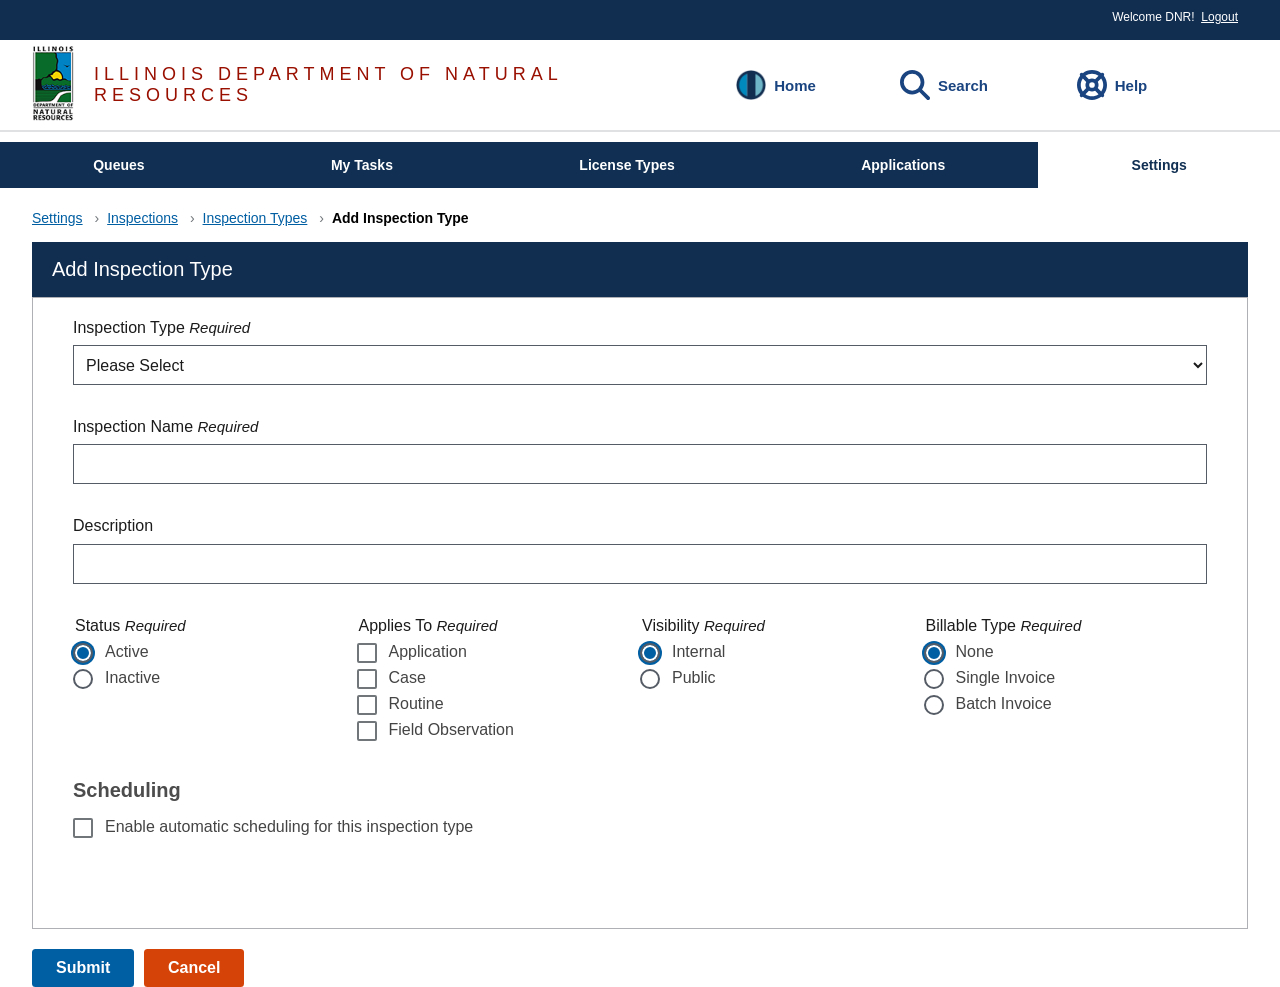
==== add-inspection-type.html @ b851b534 "Add files via upload" ====
<!DOCTYPE html>
<html lang="en">
<head>
  <meta charset="UTF-8" />
  <meta name="viewport" content="width=device-width, initial-scale=1.0" />
  <title>Add Inspection Type - RLP</title>
  <!-- Custom RLP Styles -->
  <link rel="stylesheet" href="css/styles.css" />
</head>
<body>
  <div class="app-container">
    <div class="header management">
      <a class="usa-skipnav" href="#main-content">Skip to Main Content</a>

      <header class="usa-header">
        <div class="skinny-header-container">
          <div class="grid-container">
            <div class="welcome-agency usa-banner__header-text">
              Welcome DNR! &nbsp;<a href="#"><u>Logout</u></a>
            </div>
          </div>
        </div>
      </header>

      <div class="border-bottom-2px border-base-lighter">
        <div class="grid-container navigation">
          <div class="grid-row">
            <div class="tablet:grid-col-6 logo-flex">
              <a class="agency-logo-link" href="index.html">
                <img src="assets/il-logo.png"
                     alt="Illinois Department of Natural Resources agency logo"
                     class="agency-logo">
              </a>
              <a class="agency-name-link" href="index.html">
                <div class="agency-name">Illinois Department of Natural Resources</div>
              </a>
            </div>
            <div class="tablet:grid-col-6">
              <nav class="grid-container">
                <div class="grid-row header--nav-links">
                  <div class="tablet:grid-col nav__item">
                    <a class="usa-link" href="index.html">
                      <img src="assets/rlp-logo.png"
                           alt="RLP logo"
                           class="margin-right-1"
                           height="30">Home
                    </a>
                  </div>
                  <div class="tablet:grid-col-auto nav__item">
                    <a class="usa-link" href="search.html">
                      <svg aria-hidden="true" focusable="false" class="svg-inline--fa fa-magnifying-glass fa-xl margin-right-1" role="img" xmlns="http://www.w3.org/2000/svg" viewBox="0 0 512 512" width="30" height="30">
                        <path fill="currentColor" d="M416 208c0 45.9-14.9 88.3-40 122.7L502.6 457.4c12.5 12.5 12.5 32.8 0 45.3s-32.8 12.5-45.3 0L330.7 376c-34.4 25.2-76.8 40-122.7 40C93.1 416 0 322.9 0 208S93.1 0 208 0S416 93.1 416 208zM208 352a144 144 0 1 0 0-288 144 144 0 1 0 0 288z"></path>
                      </svg>Search
                    </a>
                  </div>
                  <div class="tablet:grid-col nav__item">
                    <a class="usa-link" href="#" target="_blank">
                      <svg aria-hidden="true" focusable="false" class="svg-inline--fa fa-life-ring fa-xl margin-right-1" role="img" xmlns="http://www.w3.org/2000/svg" viewBox="0 0 512 512" width="30" height="30">
                        <path fill="currentColor" d="M367.2 412.5C335.9 434.9 297.5 448 256 448s-79.9-13.1-111.2-35.5l58-58c15.8 8.6 34 13.5 53.3 13.5s37.4-4.9 53.3-13.5l58 58zm90.7 .8c33.8-43.4 54-98 54-157.3s-20.2-113.9-54-157.3c9-12.5 7.9-30.1-3.4-41.3S425.8 45 413.3 54C369.9 20.2 315.3 0 256 0S142.1 20.2 98.7 54c-12.5-9-30.1-7.9-41.3 3.4S45 86.2 54 98.7C20.2 142.1 0 196.7 0 256s20.2 113.9 54 157.3c-9 12.5-7.9 30.1 3.4 41.3S86.2 467 98.7 458c43.4 33.8 98 54 157.3 54s113.9-20.2 157.3-54c12.5 9 30.1 7.9 41.3-3.4s12.4-28.8 3.4-41.3zm-45.5-46.1l-58-58c8.6-15.8 13.5-34 13.5-53.3s-4.9-37.4-13.5-53.3l58-58C434.9 176.1 448 214.5 448 256s-13.1 79.9-35.5 111.2zM367.2 99.5l-58 58c-15.8-8.6-34-13.5-53.3-13.5s-37.4 4.9-53.3 13.5l-58-58C176.1 77.1 214.5 64 256 64s79.9 13.1 111.2 35.5zM157.5 309.3l-58 58C77.1 335.9 64 297.5 64 256s13.1-79.9 35.5-111.2l58 58c-8.6 15.8-13.5 34-13.5 53.3s4.9 37.4 13.5 53.3zM208 256a48 48 0 1 1 96 0 48 48 0 1 1 -96 0z"></path>
                      </svg>Help
                    </a>
                  </div>
                </div>
              </nav>
            </div>
          </div>
        </div>
      </div>
    </div>

    <nav class="horizontalNav main-menu">
      <ul class="usa-nav__primary display-flex padding-left-0">
        <li class="usa-nav__primary-item">
          <span class="menuItem-inner"><a href="queues.html">Queues</a></span>
        </li>
        <li class="usa-nav__primary-item">
          <span class="menuItem-inner"><a href="my-tasks.html">My Tasks</a></span>
        </li>
        <li class="usa-nav__primary-item">
          <span class="menuItem-inner"><a href="license-types.html">License Types</a></span>
        </li>
        <li class="usa-nav__primary-item">
          <span class="menuItem-inner"><a href="applications.html">Applications</a></span>
        </li>
        <li class="usa-nav__primary-item active">
          <span class="menuItem-inner"><a href="settings.html">Settings</a></span>
        </li>
      </ul>
    </nav>

    <main id="main-content" class="grid-container">
      <nav class="usa-breadcrumb margin-top-2" aria-label="Breadcrumbs">
        <ol class="usa-breadcrumb__list">
          <li class="usa-breadcrumb__list-item">
            <a href="settings.html" class="usa-breadcrumb__link">Settings</a>
          </li>
          <li class="usa-breadcrumb__list-item">
            <a href="inspection-menu.html" class="usa-breadcrumb__link">Inspections</a>
          </li>
          <li class="usa-breadcrumb__list-item">
            <a href="inspections.html" class="usa-breadcrumb__link">Inspection Types</a>
          </li>
          <li class="usa-breadcrumb__list-item usa-current" aria-current="page">
            <span>Add Inspection Type</span>
          </li>
        </ol>
      </nav>

      <div class="profile-header">
        <h1 class="profile-header__title">Add Inspection Type</h1>
      </div>

      <!-- Error Alert -->
      <div id="error-alert" class="usa-alert usa-alert--error" hidden>
        <div class="usa-alert__body">
          <h3 class="usa-alert__heading">Error status</h3>
          <p class="usa-alert__text">Please correct the following errors:</p>
        </div>
      </div>

      <div class="profile-content">
        <div class="inspection-content">
          <div class="margin-bottom-4" id="inspection-type-group">
            <label class="usa-label" for="inspection-type">Inspection Type <span class="field-required">Required</span></label>
            <span class="usa-error-message" id="inspection-type-error" hidden>Select an inspection type</span>
            <select class="usa-select" id="inspection-type" name="inspection-type" required>
              <option value="">Please Select</option>
              <option value="application">Application</option>
              <option value="case">Case</option>
              <option value="routine-field-observation">Routine Field Observation</option>
              <option value="routine">Routine</option>
              <option value="field-observation">Field Observation</option>
            </select>
          </div>

          <div class="margin-bottom-4" id="inspection-name-group">
            <label class="usa-label" for="inspection-name">Inspection Name <span class="field-required">Required</span></label>
            <span class="usa-error-message" id="inspection-name-error" hidden>Enter an inspection name</span>
            <input class="usa-input" id="inspection-name" name="inspection-name" type="text" required>
          </div>

          <div class="margin-bottom-4">
            <label class="usa-label" for="description">Description</label>
            <input class="usa-input" id="description" name="description" type="text">
          </div>

          <div class="grid-row grid-gap margin-bottom-4">
            <div class="tablet:grid-col">
              <fieldset class="usa-fieldset">
                <legend class="usa-legend">Status <span class="field-required">Required</span></legend>
                <div class="usa-radio">
                  <input class="usa-radio__input" id="status-active" type="radio" name="status" value="active" checked>
                  <label class="usa-radio__label" for="status-active">Active</label>
                </div>
                <div class="usa-radio">
                  <input class="usa-radio__input" id="status-inactive" type="radio" name="status" value="inactive">
                  <label class="usa-radio__label" for="status-inactive">Inactive</label>
                </div>
              </fieldset>
            </div>
            <div class="tablet:grid-col" id="applies-to-group">
              <fieldset class="usa-fieldset">
                <legend class="usa-legend">Applies To <span class="field-required">Required</span></legend>
                <span class="usa-error-message" id="applies-to-error" hidden>Select at least one option</span>
                <div class="usa-checkbox">
                  <input class="usa-checkbox__input" id="applies-application" type="checkbox" name="applies-to" value="application">
                  <label class="usa-checkbox__label" for="applies-application">Application</label>
                </div>
                <div class="usa-checkbox">
                  <input class="usa-checkbox__input" id="applies-case" type="checkbox" name="applies-to" value="case">
                  <label class="usa-checkbox__label" for="applies-case">Case</label>
                </div>
                <div class="usa-checkbox">
                  <input class="usa-checkbox__input" id="applies-routine" type="checkbox" name="applies-to" value="routine">
                  <label class="usa-checkbox__label" for="applies-routine">Routine</label>
                </div>
                <div class="usa-checkbox">
                  <input class="usa-checkbox__input" id="applies-field-observation" type="checkbox" name="applies-to" value="field-observation">
                  <label class="usa-checkbox__label" for="applies-field-observation">Field Observation</label>
                </div>
              </fieldset>
            </div>
            <div class="tablet:grid-col">
              <fieldset class="usa-fieldset">
                <legend class="usa-legend">Visibility <span class="field-required">Required</span></legend>
                <div class="usa-radio">
                  <input class="usa-radio__input" id="visibility-internal" type="radio" name="visibility" value="internal" checked>
                  <label class="usa-radio__label" for="visibility-internal">Internal</label>
                </div>
                <div class="usa-radio">
                  <input class="usa-radio__input" id="visibility-public" type="radio" name="visibility" value="public">
                  <label class="usa-radio__label" for="visibility-public">Public</label>
                </div>
              </fieldset>
            </div>
            <div class="tablet:grid-col">
              <fieldset class="usa-fieldset">
                <legend class="usa-legend">Billable Type <span class="field-required">Required</span></legend>
                <div class="usa-radio">
                  <input class="usa-radio__input" id="billable-none" type="radio" name="billable-type" value="none" checked>
                  <label class="usa-radio__label" for="billable-none">None</label>
                </div>
                <div class="usa-radio">
                  <input class="usa-radio__input" id="billable-single" type="radio" name="billable-type" value="single">
                  <label class="usa-radio__label" for="billable-single">Single Invoice</label>
                </div>
                <div class="usa-radio">
                  <input class="usa-radio__input" id="billable-batch" type="radio" name="billable-type" value="batch">
                  <label class="usa-radio__label" for="billable-batch">Batch Invoice</label>
                </div>
              </fieldset>
            </div>
          </div>

          <h2 style="font-size: 2rem; font-weight: 700; margin-bottom: 1.6rem; margin-top: 3rem;">Scheduling</h2>

          <div class="margin-bottom-4">
            <div class="usa-checkbox">
              <input class="usa-checkbox__input" id="enable-scheduling" type="checkbox" name="enable-scheduling">
              <label class="usa-checkbox__label" for="enable-scheduling">Enable automatic scheduling for this inspection type</label>
            </div>
          </div>

          <div id="scheduling-fields" class="margin-bottom-4" style="background-color: #f0f0f0; padding: 2.6rem;" hidden>
            <div class="margin-bottom-4">
              <label class="usa-label">Inspection Timing <span class="field-required">Required</span></label>
              <div class="grid-row" style="align-items: end; gap: 1.6rem;">
                <div class="grid-col-auto">
                  <label class="usa-label" for="timing-number">Number <span class="field-required">Required</span></label>
                  <input class="usa-input" id="timing-number" name="timing-number" type="number" style="width: 10rem;">
                </div>
                <div class="grid-col-auto">
                  <label class="usa-label" for="timing-period">Period <span class="field-required">Required</span></label>
                  <select class="usa-select" id="timing-period" name="timing-period">
                    <option value="">Please Select</option>
                    <option value="days">Days</option>
                    <option value="months">Months</option>
                    <option value="years">Years</option>
                  </select>
                </div>
                <div class="grid-col-auto">
                  <label class="usa-label" for="timing-timeframe">Timeframe <span class="field-required">Required</span></label>
                  <select class="usa-select" id="timing-timeframe" name="timing-timeframe">
                    <option value="">Please Select</option>
                    <option value="on">on</option>
                    <option value="before">before</option>
                    <option value="after">after</option>
                  </select>
                </div>
                <div class="grid-col-auto" style="padding-bottom: 0.8rem;">
                  <span style="font-size: 1.6rem;">the</span>
                </div>
                <div class="grid-col-auto">
                  <label class="usa-label" for="timing-outcome">Outcome <span class="field-required">Required</span></label>
                  <select class="usa-select" id="timing-outcome" name="timing-outcome" style="min-width: 25rem;">
                    <option value="">Please Select</option>
                    <option value="issuance-expiration">Issuance expiration</option>
                    <option value="issuance-start">Issuance start</option>
                    <option value="prior-inspection-completion">Prior inspection completion date</option>
                  </select>
                </div>
              </div>
            </div>

            <fieldset class="usa-fieldset margin-bottom-4">
              <legend class="usa-legend">Frequency <span class="field-required">Required</span></legend>
              <div class="usa-radio">
                <input class="usa-radio__input" id="frequency-quarterly" type="radio" name="frequency" value="quarterly" checked>
                <label class="usa-radio__label" for="frequency-quarterly">Quarterly</label>
              </div>
              <div class="usa-radio">
                <input class="usa-radio__input" id="frequency-annual" type="radio" name="frequency" value="annual">
                <label class="usa-radio__label" for="frequency-annual">Annual</label>
              </div>
              <div class="usa-radio">
                <input class="usa-radio__input" id="frequency-biennial" type="radio" name="frequency" value="biennial">
                <label class="usa-radio__label" for="frequency-biennial">Biennial</label>
              </div>
            </fieldset>

            <div class="margin-bottom-4">
              <label class="usa-label">Repeat Every <span class="field-required">Required</span></label>
              <div class="grid-row" style="align-items: end; gap: 1.6rem;">
                <div class="grid-col-auto">
                  <label class="usa-label" for="repeat-number">Number <span class="field-required">Required</span></label>
                  <input class="usa-input" id="repeat-number" name="repeat-number" type="number" style="width: 10rem;">
                </div>
                <div class="grid-col-auto">
                  <label class="usa-label" for="repeat-period">Period <span class="field-required">Required</span></label>
                  <select class="usa-select" id="repeat-period" name="repeat-period">
                    <option value="">Please Select</option>
                    <option value="days">Days</option>
                    <option value="months">Months</option>
                    <option value="years">Years</option>
                  </select>
                </div>
              </div>
            </div>

            <div class="grid-row margin-bottom-4" style="gap: 1.6rem;">
              <div class="grid-col-auto">
                <label class="usa-label" for="schedule-start-date">Start Date <span class="field-required">Required</span></label>
                <div class="date-picker-wrapper">
                  <input class="usa-input" id="schedule-start-date" name="schedule-start-date" type="text" placeholder="MM/DD/YYYY" required>
                  <button type="button" class="date-picker-button" aria-label="Select date">
                    <svg xmlns="http://www.w3.org/2000/svg" width="20" height="20" viewBox="0 0 24 24" fill="none" stroke="currentColor" stroke-width="2">
                      <rect x="3" y="4" width="18" height="18" rx="2" ry="2"></rect>
                      <line x1="16" y1="2" x2="16" y2="6"></line>
                      <line x1="8" y1="2" x2="8" y2="6"></line>
                      <line x1="3" y1="10" x2="21" y2="10"></line>
                    </svg>
                  </button>
                </div>
              </div>
              <div class="grid-col-auto">
                <label class="usa-label" for="schedule-end-date">End Date</label>
                <div class="date-picker-wrapper">
                  <input class="usa-input" id="schedule-end-date" name="schedule-end-date" type="text" placeholder="MM/DD/YYYY">
                  <button type="button" class="date-picker-button" aria-label="Select date">
                    <svg xmlns="http://www.w3.org/2000/svg" width="20" height="20" viewBox="0 0 24 24" fill="none" stroke="currentColor" stroke-width="2">
                      <rect x="3" y="4" width="18" height="18" rx="2" ry="2"></rect>
                      <line x1="16" y1="2" x2="16" y2="6"></line>
                      <line x1="8" y1="2" x2="8" y2="6"></line>
                      <line x1="3" y1="10" x2="21" y2="10"></line>
                    </svg>
                  </button>
                </div>
              </div>
            </div>
          </div>
        </div>
      </div>

      <div class="margin-top-2">
        <button type="button" class="usa-button" id="submit-button">Submit</button>
        <a href="inspections.html" class="usa-button usa-button--secondary" id="cancel-button">Cancel</a>
      </div>
    </main>
  </div>

  <script>
    // Scheduling checkbox functionality
    const enableSchedulingCheckbox = document.getElementById('enable-scheduling');
    const schedulingFields = document.getElementById('scheduling-fields');

    enableSchedulingCheckbox.addEventListener('change', function() {
      if (this.checked) {
        schedulingFields.removeAttribute('hidden');
      } else {
        schedulingFields.setAttribute('hidden', '');
      }
    });

    // Form validation
    function validateForm() {
      let isValid = true;
      const errorAlert = document.getElementById('error-alert');

      // Clear previous errors
      clearErrors();

      // Validate Inspection Type
      const inspectionType = document.getElementById('inspection-type');
      if (!inspectionType.value) {
        showFieldError('inspection-type-group', 'inspection-type-error', 'inspection-type');
        isValid = false;
      }

      // Validate Inspection Name
      const inspectionName = document.getElementById('inspection-name');
      if (!inspectionName.value.trim()) {
        showFieldError('inspection-name-group', 'inspection-name-error', 'inspection-name');
        isValid = false;
      }

      // Validate Applies To - at least one checkbox must be checked
      const appliesTo = document.querySelectorAll('input[name="applies-to"]:checked');
      if (appliesTo.length === 0) {
        showFieldError('applies-to-group', 'applies-to-error', null);
        isValid = false;
      }

      // If scheduling is enabled, validate scheduling fields
      if (enableSchedulingCheckbox.checked) {
        const timingNumber = document.getElementById('timing-number');
        const timingPeriod = document.getElementById('timing-period');
        const timingTimeframe = document.getElementById('timing-timeframe');
        const timingOutcome = document.getElementById('timing-outcome');
        const repeatNumber = document.getElementById('repeat-number');
        const repeatPeriod = document.getElementById('repeat-period');
        const startDate = document.getElementById('schedule-start-date');

        if (!timingNumber.value) {
          timingNumber.classList.add('usa-input--error');
          isValid = false;
        }
        if (!timingPeriod.value) {
          timingPeriod.classList.add('usa-select--error');
          isValid = false;
        }
        if (!timingTimeframe.value) {
          timingTimeframe.classList.add('usa-select--error');
          isValid = false;
        }
        if (!timingOutcome.value) {
          timingOutcome.classList.add('usa-select--error');
          isValid = false;
        }
        if (!repeatNumber.value) {
          repeatNumber.classList.add('usa-input--error');
          isValid = false;
        }
        if (!repeatPeriod.value) {
          repeatPeriod.classList.add('usa-select--error');
          isValid = false;
        }
        if (!startDate.value) {
          startDate.classList.add('usa-input--error');
          isValid = false;
        }
      }

      // Show or hide error alert
      if (!isValid) {
        errorAlert.removeAttribute('hidden');
        window.scrollTo({ top: 0, behavior: 'smooth' });
      } else {
        errorAlert.setAttribute('hidden', '');
      }

      return isValid;
    }

    function showFieldError(groupId, errorId, fieldId) {
      const group = document.getElementById(groupId);
      const error = document.getElementById(errorId);

      group.classList.add('usa-form-group--error');
      error.removeAttribute('hidden');

      if (fieldId) {
        const field = document.getElementById(fieldId);
        field.classList.add('usa-input--error', 'usa-select--error');
      }
    }

    function clearErrors() {
      document.querySelectorAll('.usa-form-group--error').forEach(group => {
        group.classList.remove('usa-form-group--error');
      });

      document.querySelectorAll('.usa-error-message').forEach(error => {
        error.setAttribute('hidden', '');
      });

      document.querySelectorAll('.usa-input--error, .usa-select--error').forEach(field => {
        field.classList.remove('usa-input--error', 'usa-select--error');
      });
    }

    // Clear errors when user starts fixing them
    document.getElementById('inspection-type').addEventListener('change', function() {
      if (this.value) {
        document.getElementById('inspection-type-group').classList.remove('usa-form-group--error');
        document.getElementById('inspection-type-error').setAttribute('hidden', '');
        this.classList.remove('usa-select--error');
      }
    });

    document.getElementById('inspection-name').addEventListener('input', function() {
      if (this.value.trim()) {
        document.getElementById('inspection-name-group').classList.remove('usa-form-group--error');
        document.getElementById('inspection-name-error').setAttribute('hidden', '');
        this.classList.remove('usa-input--error');
      }
    });

    document.querySelectorAll('input[name="applies-to"]').forEach(checkbox => {
      checkbox.addEventListener('change', function() {
        const checked = document.querySelectorAll('input[name="applies-to"]:checked');
        if (checked.length > 0) {
          document.getElementById('applies-to-group').classList.remove('usa-form-group--error');
          document.getElementById('applies-to-error').setAttribute('hidden', '');
        }
      });
    });

    // Submit button handler with validation
    document.getElementById('submit-button').addEventListener('click', function() {
      if (validateForm()) {
        console.log('Inspection type submitted');
        window.location.href = 'inspections.html';
      }
    });
  </script>
</body>
</html>
---- css/styles.css ----
/* ==========================================================================
   RLP Agency Dashboard - Custom Styles
   Built on USWDS (US Web Design System)
   ========================================================================== */

/* Base & Reset
   ========================================================================== */

html {
  box-sizing: border-box;
  font-size: 10px; /* Base font size for rem calculations */
  font-feature-settings: "kern" 1;
  font-kerning: normal;
  font-family: "Public Sans Web", -apple-system, BlinkMacSystemFont, "Segoe UI", Roboto, Helvetica, Arial, sans-serif;
}

*,
*::before,
*::after {
  box-sizing: inherit;
}

body {
  margin: 0;
  padding: 0;
  color: #444;
  background: #fff;
  overflow-x: hidden;
}

/* Typography
   ========================================================================== */

main#main-content {
  font-family: "Public Sans Web", -apple-system, BlinkMacSystemFont, "Segoe UI", Roboto, Helvetica, Arial, sans-serif;
  font-size: 1.7rem;
}

h1,
h2,
p {
  color: #4c4c4c;
}

h1 {
  font-size: 3rem;
}

h2 {
  font-size: 2.4rem;
}

p {
  font-family: "Public Sans Web", -apple-system, BlinkMacSystemFont, "Segoe UI", Roboto, Helvetica, Arial, sans-serif;
  font-size: 1.6rem;
  line-height: 1.6;
}

.page-title {
  font-family: "Public Sans Web", -apple-system, BlinkMacSystemFont, "Segoe UI", Roboto, Helvetica, Arial, sans-serif;
  font-weight: bold;
  position: relative;
}

.page-title--underlined::before {
  content: "";
  width: 100%;
  border-bottom: #4c4c4c 1px solid;
  position: absolute;
  bottom: 0;
}

@media all and (max-width: 639px) {
  .page-title {
    font-size: 2rem;
  }
}

/* Layout
   ========================================================================== */

.app-container {
  position: relative;
}

.grid-container {
  max-width: none;
  margin-left: auto;
  margin-right: auto;
  padding-left: 1.6rem;
  padding-right: 1.6rem;
}

@media all and (min-width: 1024px) {
  .grid-container {
    padding-left: 3.2rem;
    padding-right: 3.2rem;
  }
}

.grid-row {
  display: flex;
  flex-wrap: wrap;
}

.grid-row.grid-gap-2 {
  margin-left: -0.8rem;
  margin-right: -0.8rem;
}

.grid-row.grid-gap-2 > * {
  padding-left: 0.8rem;
  padding-right: 0.8rem;
}

/* Header
   ========================================================================== */

.header.management {
  background: #fff;
  z-index: 3;
}

.header.management .logo-flex {
  display: flex;
}

.header.management .skinny-header-container {
  width: 100%;
  background: #112e51;
}

.header.management .navigation {
  display: flex;
  align-items: center;
  font-size: 15px;
  color: #112e51;
}

@media all and (min-width: 640px) {
  .header.management .navigation {
    height: 90px;
  }
}

.header.management .navigation .grid-row {
  width: 100%;
  height: 100%;
}

.header.management nav {
  text-align: center;
  font-family: "Public Sans Web", "Helvetica Neue", "Helvetica", "Roboto", "Arial", sans-serif;
  font-weight: bold;
  height: 100%;
}

.header.management nav a {
  color: #1a4480;
  text-decoration: none;
  padding: 20px;
  display: flex;
  justify-content: center;
  align-items: center;
  height: 100%;
}

.header.management .header--nav-links a {
  text-decoration: none;
}

.header.management a.agency-logo-link {
  margin-right: 20px;
  align-self: center;
}

.header.management .agency-logo {
  max-height: 75px;
  max-width: 80px;
}

.header.management a.agency-name-link {
  color: #990f00;
  letter-spacing: 5px;
  text-transform: uppercase;
  display: flex;
  flex-direction: row;
  align-items: center;
  text-decoration: none;
}

.header.management .agency-name {
  font-size: 1.8rem;
}

.header.management .welcome-agency {
  display: flex;
  justify-content: flex-end;
  height: 40px;
  padding: 10px;
  color: #fff;
}

.header.management .welcome-agency a {
  color: #fff;
}

/* Navigation
   ========================================================================== */

.horizontalNav {
  background-color: #102f52;
  color: #ffffff;
  width: 100%;
  margin-bottom: 22px;
}

.horizontalNav ul li {
  display: inline-block;
  border: none;
  flex-grow: 1;
  font-size: 1.4rem;
  font-weight: 700;
  text-align: center;
  min-height: 46px;
}

.horizontalNav ul li a {
  color: #ffffff;
  padding: 15px;
  width: 100%;
  height: 100%;
  text-decoration: none;
}

.horizontalNav ul li a:hover {
  background: inherit;
  color: inherit;
  cursor: pointer;
  text-decoration: none;
}

.horizontalNav ul li.active {
  background: #fff;
}

.horizontalNav ul li.active a {
  color: #102f52;
}

.horizontalNav ul li .menuItem-inner {
  width: 100%;
  height: 100%;
}

.horizontalNav ul li .menuItem-inner a {
  display: flex;
  justify-content: center;
  align-items: center;
}

.horizontalNav ul li span {
  font-weight: 700;
  font-size: 1.4rem;
  display: inline-block;
}

.horizontalNav.main-menu {
  margin-top: 10px;
}

@media screen and (max-width: 735px) {
  .horizontalNav {
    max-width: 735px;
  }

  .horizontalNav .usa-nav__primary {
    flex-wrap: wrap;
  }
}

/* Dashboard Cards
   ========================================================================== */

.agency-home-cards {
  /* Card grid container */
}

@media (max-width: 639px) {
  .agency-home-cards > div:not(:last-child) {
    margin-bottom: 3.2rem;
  }
}

.minh-card-lg {
  min-height: 24rem;
}

.simple-card {
  /* Uses utility classes for styling */
}

.simple-card a {
  line-height: 1.8;
}

.simple-card .grid-row a {
  line-height: 1.8;
}

/* Utility Classes
   ========================================================================== */

.margin-0 {
  margin: 0;
}

.margin-top-2 {
  margin-top: 1.6rem;
}

.margin-bottom-2 {
  margin-bottom: 1.6rem;
}

fieldset.margin-bottom-4  {
  margin-bottom: 3.2rem;
}


.margin-bottom-4 {
  margin-bottom: 3.2rem;
}

.margin-right-1 {
  margin-right: 0.8rem;
}

.margin-bottom-22 {
  margin-bottom: 2.2rem;
}

.padding-2 {
  padding: 1.6rem;
}

.padding-left-0 {
  padding-left: 0;
}

.text-left {
  text-align: left;
}

.text-center {
  text-align: center !important;
}

.text-right {
  text-align: right;
}

.text-bold {
  font-weight: 700;
}

.text-primary {
  color: #005ea2;
}

.bg-base-lightest {
  background-color: #f0f0f0;
}

.border-bottom-2px {
  border-bottom: 2px solid;
}

.border-base-lighter {
  border-color: #dfe1e2;
}

.display-flex {
  display: flex;
}

.flex {
  display: flex;
}

.flex-1 {
  flex: 1 1 0%;
}

.flex-column {
  flex-direction: column;
}

.flex-justify-end {
  justify-content: flex-end;
}

.height-full {
  height: 100%;
}

.height-mobile {
  /* Mobile height adjustments if needed */
}

.cursor-pointer {
  cursor: pointer;
}

.font-family-sans {
  font-family: "Public Sans Web", -apple-system, BlinkMacSystemFont, "Segoe UI", Roboto, Helvetica, Arial, sans-serif;
}

/* Tablet Grid Columns
   ========================================================================== */

@media (min-width: 640px) {
  .tablet\:grid-col {
    flex: 1 1 0%;
  }

  .tablet\:grid-col-4 {
    flex: 0 0 auto;
    width: 33.33333%;
  }

  .tablet\:grid-col-6 {
    flex: 0 0 auto;
    width: 50%;
  }

  .tablet\:grid-col-auto {
    flex: 0 0 auto;
    width: auto;
  }
}

/* Grid Columns
   ========================================================================== */

.grid-col-5 {
  flex: 0 0 auto;
  width: 100%;
}

@media (min-width: 640px) {
  .grid-col-5 {
    width: 20%;
  }
}

.grid-col-6 {
  flex: 0 0 auto;
  width: 100%;
}

@media (min-width: 640px) {
  .grid-col-6 {
    width: 50%;
  }
}

/* USWDS Component Overrides
   ========================================================================== */

.usa-nav__primary {
  display: flex;
  padding-left: 0;
  list-style: none;
  margin: 0;
}

.usa-nav__primary-item {
  /* Navigation item styles */
}

.usa-link {
  color: #005ea2;
  text-decoration: underline;
}

.usa-link:hover {
  color: #1a4480;
}

.usa-button {
  font-family: "Public Sans Web", -apple-system, BlinkMacSystemFont, "Segoe UI", Roboto, Helvetica, Arial, sans-serif;
  font-size: 1.6rem;
  line-height: 1;
  color: #fff;
  background-color: #005ea2;
  appearance: none;
  border: 0;
  border-radius: 0.35rem;
  cursor: pointer;
  display: inline-block;
  font-weight: 700;
  margin-right: 0.5rem;
  padding: 1.1rem 2.4rem;
  text-align: center;
  text-decoration: none;
}

.usa-button:hover {
  background-color: #1a4480;
  border-bottom: 0;
  color: #fff;
  text-decoration: none;
}

.usa-button--unstyled {
  background-color: transparent;
  border: 0;
  border-radius: 0;
  color: #005ea2;
  font-weight: normal;
  margin: 0;
  padding: 0;
  text-align: left;
  text-decoration: underline;
}

.usa-button--unstyled:hover {
  background-color: transparent;
  color: #1a4480;
}

.usa-button--outline {
  background-color: transparent;
  box-shadow: inset 0 0 0 2px #005ea2;
  color: #005ea2;
}

.usa-button--outline:hover {
  background-color: transparent;
  box-shadow: inset 0 0 0 2px #1a4480;
  color: #1a4480;
}

.usa-button--accent-warm {
  background-color: #fa9441;
  color: #1b1b1b;
}

.usa-button--accent-warm:hover {
  background-color: #c05600;
  color: #fff;
}

.usa-button--accent-cool {
  background-color: #00bde3;
  color: #1b1b1b;
}

.usa-button--accent-cool:hover {
  background-color: #28a0cb;
  color: #fff;
}

.usa-header {
  /* USWDS header component */
}

.usa-banner__header-text {
  font-size: 1.2rem;
  line-height: 1.2;
  margin: 0;
}

/* Focus States
   ========================================================================== */

input:focus,
textarea:focus,
select:focus {
  box-shadow: 0 0 3px #3e94cf, 0 0 7px #3e94cf;
}

.gradient-bg-primary:focus {
  border: 0;
  outline: none;
}

/* Forms
   ========================================================================== */

.usa-fieldset {
  border: none;
  margin: 0;
  padding: 0;
}

.usa-fieldset legend {
  display: block;
  font-weight: 700;
  font-size: 1.6rem;
  line-height: 1.2;
  margin-top: 0;
  margin-bottom: 0.8rem;
  color: #1b1b1b;
  font-weight: normal;
}

.usa-radio {
  margin-bottom: 0.8rem;
}

.radio-group-inline {
  display: flex;
  gap: 2rem;
  flex-wrap: wrap;
}

.radio-group-inline .usa-radio {
  margin-bottom: 0;
}

.usa-radio__input {
  position: absolute;
  left: -999em;
}

.usa-radio__input:checked + .usa-radio__label::before {
  background-color: #005ea2;
  box-shadow: 0 0 0 2px #005ea2, inset 0 0 0 2px #fff;
}

.usa-radio__label {
  cursor: pointer;
  display: block;
  font-weight: normal !important;
  margin-bottom: 0;
  padding-left: 3.2rem;
  position: relative;
  font-size: 1.6rem;
}

.usa-checkbox {
  margin-bottom: 0.8rem;
}

.usa-checkbox__input {
  position: absolute;
  left: -999em;
  opacity: 0;
}

.usa-checkbox__label {
  cursor: pointer;
  display: block;
  font-weight: normal !important;
  margin-bottom: 0;
  padding-left: 3.2rem;
  position: relative;
  font-size: 1.6rem;
}

.usa-checkbox__label::before {
  content: "";
  display: block;
  left: 0;
  position: absolute;
  height: 2rem;
  width: 2rem;
  background: #fff;
  border: 2px solid #71767a;
  border-radius: 0.2rem;
  top: 0;
}

.usa-checkbox__input:checked + .usa-checkbox__label::before {
  background-color: #005ea2;
  border-color: #005ea2;
}

.usa-checkbox__input:checked + .usa-checkbox__label::after {
  content: "";
  display: block;
  position: absolute;
  left: 0.6rem;
  top: 0.3rem;
  width: 0.5rem;
  height: 1rem;
  border: solid #fff;
  border-width: 0 0.2rem 0.2rem 0;
  transform: rotate(45deg);
}

.usa-checkbox__input:focus + .usa-checkbox__label::before {
  outline: 0.2rem solid #2491ff;
  outline-offset: 0.2rem;
}

.usa-radio__label::before {
  content: "";
  display: block;
  left: 0;
  position: absolute;
  height: 2rem;
  width: 2rem;
  background: #fff;
  border: 2px solid #565c65;
  border-radius: 50%;
}

.usa-label {
  display: block;
  font-weight: normal;
  font-size: 1.6rem;
  line-height: 1.2;
  margin-top: 0;
  margin-bottom: 0.8rem;
  color: #1b1b1b;
}

.usa-legend {
  font-weight: normal;
}

.field-required {
  font-style: italic;
  font-size: 1.5rem;
  font-weight: normal;
  color: #1b1b1b;
}

.usa-hint {
  font-size: 1.4rem;
  color: #71767a;
  margin-bottom: 0.4rem;
}

.usa-select,
.usa-input {
  font-family: "Public Sans Web", -apple-system, BlinkMacSystemFont, "Segoe UI", Roboto, Helvetica, Arial, sans-serif;
  font-size: 1.6rem;
  line-height: 1.3;
  border: 1px solid #565c65;
  border-radius: 0;
  color: #1b1b1b;
  background-color: #fff;
  display: block;
  height: 4rem;
  margin-top: 0;
  max-width: none;
  padding: 0.8rem;
  width: 100%;
}

.usa-select:focus,
.usa-input:focus {
  outline: 0.25rem solid #2491ff;
  outline-offset: 0;
  border-color: #1a4480;
}

.usa-textarea {
  font-family: "Public Sans Web", -apple-system, BlinkMacSystemFont, "Segoe UI", Roboto, Helvetica, Arial, sans-serif;
  font-size: 1.6rem;
  line-height: 1.3;
  border: 1px solid #565c65;
  border-radius: 0;
  color: #1b1b1b;
  background-color: #fff;
  display: block;
  margin-top: 0;
  max-width: none;
  padding: 0.8rem;
  width: 100%;
}

.usa-textarea:focus {
  outline: 0.25rem solid #2491ff;
  outline-offset: 0;
  border-color: #1a4480;
}

.character-counter {
  font-size: 1.4rem;
  color: #71767a;
  margin-top: 0.4rem;
}

/* Status Text
   ========================================================================== */

/* Green - Active, Approved, Live, Paid, Completed */
.status-active,
.status-approved,
.status-live,
.status-paid,
.status-completed {
  color: #417505;
}

/* Yellow - Pending/Open, Assigned, Approved - Awaiting Payment */
.status-pending,
.status-open,
.status-assigned,
.status-approved-awaiting-payment {
  color: #8F5800;
}

/* Red - Rejected/Denied/Cancelled/Past Due/Terminated */
.status-rejected,
.status-denied,
.status-cancelled,
.status-past-due,
.status-terminated {
  color: #CD2026;
}

/* Dark Red - Expired/Revoked/Withdrawn/Decommissioned/Retired */
.status-expired,
.status-revoked,
.status-withdrawn,
.status-decommissioned,
.status-retired {
  color: #80252A;
}

/* Cool Blue - In Progress, Rejected for Resubmission/Inactive, In Cart */
.status-in-progress,
.status-rejected-for-resubmission,
.status-inactive,
.status-in-cart {
  color: #205493;
}

/* Warm Orange - On Hold, Suspended, Payment in Process */
.status-on-hold,
.status-suspended,
.status-payment-in-process {
  color: #A34900;
}

/* Draft Blue - In Review, Draft, Initiated */
.status-in-review,
.status-draft,
.status-initiated {
  color: #13669A;
}

/* Gray - Archived */
.status-archived {
  color: #5C5F66;
}

/* Pagination
   ========================================================================== */

.usa-pagination {
  font-family: "Public Sans Web", -apple-system, BlinkMacSystemFont, "Segoe UI", Roboto, Helvetica, Arial, sans-serif;
}

.usa-pagination__list {
  display: flex;
  list-style: none;
  margin: 0;
  padding: 0;
  align-items: center;
  gap: 0.5rem;
}

.usa-pagination__item {
  display: inline-block;
}

.usa-pagination__button,
.usa-pagination__link {
  color: #005ea2;
  text-decoration: none;
  display: inline-block;
  padding: 0.8rem 1.2rem;
  font-size: 1.6rem;
  line-height: 1;
  min-width: 4rem;
  text-align: center;
  background-color: transparent;
  border: none;
  cursor: pointer;
}

.usa-pagination__button:hover,
.usa-pagination__link:hover {
  background-color: #f0f0f0;
  color: #1a4480;
  text-decoration: underline;
}

.usa-pagination__button.usa-current {
  background-color: #112e51;
  color: #fff;
  font-weight: 700;
}

.usa-pagination__button.usa-current:hover {
  background-color: #102f52;
  text-decoration: none;
}

.usa-pagination__link-text {
  margin: 0 0.4rem;
}

.usa-pagination__arrow .usa-pagination__link {
  display: flex;
  align-items: center;
  gap: 0.4rem;
}

/* Tables
   ========================================================================== */

.table-controls {
  display: flex;
  justify-content: space-between;
  align-items: center;
  margin-bottom: 1.6rem;
}

.table-controls__left strong {
  font-size: 1.6rem;
  font-weight: 700;
}

.table-controls__right {
  display: flex;
  align-items: center;
  gap: 0.8rem;
}

.table-controls__label {
  font-size: 1.6rem;
  font-weight: normal;
  margin: 0;
}

.table-controls__select {
  width: auto;
  min-width: 8rem;
  margin: 0;
}

.column-header-dropdown {
  position: relative;
  display: inline-block;
  margin-right: 1.6rem;
}

.column-header-select {
  font-family: "Public Sans Web", -apple-system, BlinkMacSystemFont, "Segoe UI", Roboto, Helvetica, Arial, sans-serif;
  font-size: 1.6rem;
  line-height: 1.3;
  border: 1px solid #565c65;
  border-radius: 0;
  color: #1b1b1b;
  background-color: #fff;
  padding: 0.8rem 3rem 0.8rem 0.8rem;
  cursor: pointer;
  text-align: left;
  position: relative;
  min-width: 15rem;
}

.column-header-select::after {
  content: "▼";
  position: absolute;
  right: 0.8rem;
  top: 50%;
  transform: translateY(-50%);
  font-size: 1rem;
}

.column-header-menu {
  position: absolute;
  top: 100%;
  left: 0;
  background: #fff;
  border: 1px solid #565c65;
  box-shadow: 0 2px 4px rgba(0, 0, 0, 0.1);
  min-width: 200px;
  z-index: 1000;
  margin-top: 0.2rem;
}

.column-header-menu[hidden] {
  display: none;
}

.column-header-option {
  display: flex;
  align-items: center;
  padding: 0.8rem 1.2rem;
  cursor: pointer;
  font-size: 1.6rem;
  border-bottom: 1px solid #dfe1e2;
}

.column-header-option:last-child {
  border-bottom: none;
}

.column-header-option:hover {
  background-color: #f0f0f0;
}

.column-header-option input[type="checkbox"] {
  margin-right: 0.8rem;
  cursor: pointer;
}

.column-header-option input[type="checkbox"]:disabled {
  cursor: not-allowed;
}

.usa-table {
  font-family: "Public Sans Web", -apple-system, BlinkMacSystemFont, "Segoe UI", Roboto, Helvetica, Arial, sans-serif;
  border-collapse: collapse;
  border-spacing: 0;
  font-size: 1.6rem;
  line-height: 1.6;
  margin: 0;
  text-align: left;
  width: 100%;
}

.usa-table thead th {
  background-color: #f0f0f0;
  font-weight: 700;
  padding: 1.2rem 1.6rem;
  border-bottom: 1px solid #aeb0b5;
  white-space: nowrap;
}

.usa-table thead th[role="columnheader"] {
  cursor: pointer;
}

.sort-arrows {
  display: inline-block;
  position: relative;
  width: 10px;
  height: 12px;
  margin-left: 0.4rem;
  vertical-align: middle;
}

.sort-arrows::before {
  content: "";
  position: absolute;
  left: 0;
  top: 0;
  width: 0;
  height: 0;
  border-left: 4px solid transparent;
  border-right: 4px solid transparent;
  border-bottom: 5px solid #71767a;
}

.sort-arrows::after {
  content: "";
  position: absolute;
  left: 0;
  bottom: 0;
  width: 0;
  height: 0;
  border-left: 4px solid transparent;
  border-right: 4px solid transparent;
  border-top: 5px solid #71767a;
}

.usa-table tbody td {
  background-color: #fff;
  font-weight: normal;
  padding: 1.2rem 1.6rem;
  border-bottom: 1px solid #aeb0b5;
}

.usa-table--borderless thead th {
  border-left: none;
  border-right: none;
  border-top: none;
}

.usa-table--striped tbody tr:nth-child(even) td {
  background-color: #f0f0f0;
}

.icon-button {
  background: none;
  border: none;
  cursor: pointer;
  padding: 0;
  display: inline-flex;
  align-items: center;
  justify-content: center;
  line-height: 0;
}

.icon-button:hover {
  opacity: 0.8;
}

.icon-button img {
  display: block;
}

/* Task Detail
   ========================================================================== */

.task-container {
  border: 1px solid #aeb0b5;
}

.task-header {
  background-color: #102f52;
  color: #fff;
  padding: 2rem;
}

.task-header-line {
  font-size: 2rem;
  line-height: 1.4;
  margin-bottom: 0.8rem;
}

.task-header-line:last-child {
  margin-bottom: 0;
}

.task-header-line strong {
  font-weight: 700;
}

.task-control-actions {
  background: #fff;
  border: 1px solid #112e51;
  margin: 20px 20px 40px 20px;
  padding: 0.9em;
  position: sticky;
  top: 0.5em;
  z-index: 2;
}

.task-controls {
  display: flex;
  gap: 1rem;
  align-items: center;
}

.button-divider {
  display: inline-block;
  width: 2px;
  height: 4rem;
  background-color: #a9aeb1;
  margin: 0 1rem;
}

.button-right {
  margin-left: auto;
}

.task-content-section {
  margin: 20px 20px 0 20px;
}

.task-content-section h2 {
  margin-top: 0;
  margin-bottom: 1.6rem;
}

.task-content-section h2 a {
  color: #1b1b1b;
  text-decoration: none;
}

.task-content-section h2 a:hover {
  text-decoration: underline;
}

/* Icon Key
   ========================================================================== */

.icon-key-grid {
  display: grid;
  grid-template-columns: repeat(4, 1fr);
  gap: 2rem;
  padding: 1.6rem 0;
}

@media (max-width: 1023px) {
  .icon-key-grid {
    grid-template-columns: repeat(2, 1fr);
  }
}

@media (max-width: 639px) {
  .icon-key-grid {
    grid-template-columns: 1fr;
  }
}

.icon-key-item {
  display: flex;
  align-items: center;
  gap: 1rem;
  font-size: 1.6rem;
}

.icon-key-item img {
  flex-shrink: 0;
}

/* Accordions
   ========================================================================== */

.usa-accordion {
  list-style-type: none;
  color: #1b1b1b;
  margin: 0;
  padding: 0;
  width: 100%;
  font-size: 1.06rem;
  line-height: 1.5;
}

.usa-accordion__heading {
  margin: 0;
  font-size: 1.06rem;
  font-weight: normal;
}

.usa-accordion__button {
  background-color: #f0f0f0;
  border: none;
  border-radius: 0;
  color: #1b1b1b;
  cursor: pointer;
  display: flex;
  justify-content: space-between;
  align-items: center;
  font-weight: 700;
  margin: 0;
  padding: 1.6rem;
  text-align: left;
  text-decoration: none;
  width: 100%;
  font-size: 1.6rem;
}

.usa-accordion__button::after {
  content: "+";
  font-size: 2.4rem;
  font-weight: 400;
  line-height: 1;
  color: #1b1b1b;
}

.usa-accordion__button:hover {
  background-color: #dfe1e2;
  color: #1b1b1b;
}

.usa-accordion__button[aria-expanded="true"] {
  background-color: #f0f0f0;
  color: #1b1b1b;
}

.usa-accordion__button[aria-expanded="true"]::after {
  content: "−";
}

.usa-accordion__button[aria-expanded="true"]:hover {
  background-color: #dfe1e2;
  color: #1b1b1b;
}

.usa-accordion--bordered .usa-accordion__heading {
  border-bottom: 1px solid #a9aeb1;
  margin-top: 0.8rem;
}

.usa-accordion--bordered .usa-accordion__heading:first-child {
  margin-top: 0;
}

.usa-accordion__content {
  background-color: #fff;
  padding: 1.6rem;
  overflow: auto;
}

.usa-accordion--bordered .usa-accordion__content {
  border: 1px solid #a9aeb1;
  border-top: none;
}

.usa-accordion__content[hidden] {
  display: none;
}

/* Horizontal Tabs
   ========================================================================== */

.horizontal-tabs {
  display: flex;
  gap: 0.8rem;
  margin-top: 1.6rem;
}

.horizontal-tab {
  flex: 1;
  background-color: #dfe1e2;
  border: none;
  border-top: 4px solid transparent;
  color: #1b1b1b;
  cursor: pointer;
  font-family: "Public Sans Web", -apple-system, BlinkMacSystemFont, "Segoe UI", Roboto, Helvetica, Arial, sans-serif;
  font-size: 1.6rem;
  font-weight: 700;
  padding: 1.6rem 2rem;
  text-align: center;
}

.horizontal-tab.active {
  background-color: #fff;
  border-top-color: #005ea2;
}

.horizontal-tab:hover {
  background-color: #f0f0f0;
}

.horizontal-tab.active:hover {
  background-color: #fff;
}

.tab-content {
  background-color: #fff;
  border: 1px solid #dfe1e2;
  border-top: none;
  padding: 2rem;
}

.tab-panel {
  display: none;
}

.tab-panel.active {
  display: block;
}

/* Breadcrumbs
   ========================================================================== */

.breadcrumb-row {
  display: flex;
  justify-content: space-between;
  align-items: center;
}

.claimant-info {
  font-size: 1.6rem;
}

.usa-breadcrumb {
  font-size: 1.4rem;
}

.usa-breadcrumb__list {
  list-style: none;
  margin: 0;
  padding: 0;
  display: flex;
  flex-wrap: wrap;
}

.usa-breadcrumb__list-item {
  display: inline;
}

.usa-breadcrumb__list-item:not(:last-child)::after {
  content: "›";
  color: #71767a;
  padding: 0 0.8rem;
}

.usa-breadcrumb__link {
  color: #005ea2;
  text-decoration: underline;
}

.usa-breadcrumb__link:hover {
  color: #1a4480;
}

.usa-breadcrumb__list-item.usa-current span {
  color: #000;
  font-weight: 700;
}

/* Modals
   ========================================================================== */

.modal {
  position: fixed;
  top: 0;
  left: 0;
  width: 100%;
  height: 100%;
  z-index: 9999;
  display: flex;
  align-items: center;
  justify-content: center;
}

.modal[hidden] {
  display: none;
}

.modal-overlay {
  position: fixed;
  top: 0;
  left: 0;
  width: 100%;
  height: 100%;
  background-color: rgba(0, 0, 0, 0.7);
}

.modal-content {
  position: relative;
  background-color: #fff;
  width: 90%;
  max-width: 640px;
  max-height: 90vh;
  overflow-y: auto;
  z-index: 10000;
  box-shadow: 0 4px 12px rgba(0, 0, 0, 0.3);
}

.modal-header {
  background-color: #102f52;
  color: #fff;
  padding: 2rem;
  display: flex;
  justify-content: space-between;
  align-items: center;
}

.modal-title {
  margin: 0;
  font-size: 2.4rem;
  font-weight: 700;
  color: #fff;
}

.modal-close {
  background: none;
  border: none;
  color: #fff;
  cursor: pointer;
  padding: 0;
  display: flex;
  align-items: center;
  justify-content: center;
}

.modal-close:hover {
  opacity: 0.8;
}

.modal-close svg {
  width: 24px;
  height: 24px;
}

.modal-body {
  padding: 2rem;
}

.modal-footer {
  padding: 2rem;
  padding-top: 0;
  display: flex;
  gap: 1rem;
}

.text-error {
  color: #b50909;
}

.usa-button--secondary {
  background-color: #d54309;
  color: #fff;
}

.usa-button--secondary:hover {
  background-color: #b50909;
  color: #fff;
}

.date-input-wrapper {
  position: relative;
}

.date-picker-wrapper {
  position: relative;
  display: flex;
  align-items: center;
  max-width: 155px;
}

.date-picker-wrapper .usa-input {
  flex: 1;
  padding-right: 4.4rem;
}

.date-picker-button {
  position: absolute;
  right: 0;
  top: 0;
  bottom: 0;
  width: 4rem;
  background-color: #112e51;
  border: none;
  border-radius: 0;
  cursor: pointer;
  display: flex;
  align-items: center;
  justify-content: center;
  color: #fff;
  padding: 0;
}

.date-picker-button:hover {
  background-color: #102f52;
}

.date-picker-button svg {
  width: 20px;
  height: 20px;
}

/* Profile Page
   ========================================================================== */

.profile-header {
  background-color: #112e51;
  color: #fff;
  padding: 1.6rem 2rem;
  margin-top: 1.6rem;
}

.profile-header__title {
  margin: 0;
  font-size: 2rem;
  font-weight: 400;
  color: #fff;
}

.profile-content {
  background-color: #fff;
  border: 1px solid #aeb0b5;
  padding: 0 20px 40px 20px;
  margin-bottom: 2rem;
}

.profile-content__header {
  display: flex;
  justify-content: space-between;
  align-items: center;
  margin-top: 2rem;
  margin-bottom: 2rem;
  padding-bottom: 1.6rem;
  border-bottom: 2px solid #1b1b1b;
}

.profile-content__heading {
  margin: 0;
  font-size: 2.4rem;
  font-weight: 400;
  color: #1b1b1b;
}

.profile-delete-btn {
  background-color: transparent;
  border: 2px solid #CD2026;
  color: #CD2026;
  font-weight: 700;
}

.profile-delete-btn:hover {
  background-color: #CD2026;
  color: #fff;
  border: 2px solid #CD2026;
}

.profile-info {
  display: grid;
  grid-template-columns: 1fr 1fr;
  gap: 2rem;
  margin-bottom: 2rem;
}

@media (max-width: 639px) {
  .profile-info {
    grid-template-columns: 1fr;
  }
}

.profile-info__column {
  display: flex;
  flex-direction: column;
  gap: 0.8rem;
}

.profile-info__row {
  display: flex;
  font-size: 1.6rem;
}

.profile-info__label {
  font-weight: normal;
  margin-right: 0.8rem;
  color: #1b1b1b;
}

.profile-info__value {
  color: #1b1b1b;
}

.profile-tabs {
  display: flex;
  gap: 0.8rem;
  margin: 2rem 0 2rem;
}

.profile-tab {
  flex: 1;
  background-color: #dfe1e2;
  border: none;
  border-top: 4px solid transparent;
  color: #1b1b1b;
  cursor: pointer;
  font-family: "Public Sans Web", -apple-system, BlinkMacSystemFont, "Segoe UI", Roboto, Helvetica, Arial, sans-serif;
  font-size: 1.6rem;
  font-weight: 700;
  padding: 1rem 1.6rem;
  text-align: center;
  white-space: nowrap;
}

.profile-tab.active {
  background-color: #fff;
  border-top-color: #112e51;
}

.profile-tab:hover {
  background-color: #f0f0f0;
}

.profile-tab.active:hover {
  background-color: #fff;
}

.profile-tab-content {
  background-color: #fff;
}

.profile-tab-content .tab-panel {
  display: none;
}

.profile-tab-content .tab-panel.active {
  display: block;
}

/* Inspection View
   ========================================================================== */

.inspection-content {
  padding: 2rem;
}

.inspection-info {
  display: flex;
  flex-direction: column;
  gap: 0.8rem;
}

.inspection-info__item {
  font-size: 1.6rem;
  line-height: 1.6;
}

.inspection-info__label {
  font-weight: normal;
  margin-right: 0.5rem;
}

.inspection-info__value {
  font-weight: normal;
}

.category-filter-row {
  display: flex;
  justify-content: flex-end;
  margin-bottom: 1.6rem;
}

.usa-button-group {
  display: inline-block;
}

.usa-button-group--segmented .usa-button-group__list {
  display: flex;
  list-style: none;
  margin: 0;
  padding: 0;
  gap: 0;
}

.usa-button-group__item {
  display: inline-block;
}

.usa-button-group--segmented .usa-button {
  border-radius: 0;
  margin-right: 0;
}

.usa-button-group--segmented .usa-button-group__item:first-child .usa-button {
  border-top-left-radius: 0.35rem;
  border-bottom-left-radius: 0.35rem;
}

.usa-button-group--segmented .usa-button-group__item:last-child .usa-button {
  border-top-right-radius: 0.35rem;
  border-bottom-right-radius: 0.35rem;
}

.category-filter-btn {
  background-color: #fff;
  color: #005ea2;
  box-shadow: inset 0 0 0 2px #005ea2;
}

.category-filter-btn:hover {
  background-color: #f0f0f0;
  color: #1a4480;
  box-shadow: inset 0 0 0 2px #1a4480;
}

.category-filter-btn.active {
  background-color: #005ea2;
  color: #fff;
  box-shadow: inset 0 0 0 2px #005ea2;
}

.category-filter-btn.active:hover {
  background-color: #1a4480;
  color: #fff;
  box-shadow: inset 0 0 0 2px #1a4480;
}

/* Screen Reader Only
   ========================================================================== */

.usa-skipnav {
  position: absolute;
  left: -999em;
}

.usa-skipnav:focus {
  position: static;
  left: auto;
}

/* Success Notification
   ========================================================================== */

.notification {
  position: fixed;
  top: 50px;
  left: -400px;
  display: flex;
  align-items: center;
  gap: 1.2rem;
  background-color: #f0f0f0;
  padding: 1.6rem 2.4rem;
  border-radius: 0 0.4rem 0.4rem 0;
  border-left: 0.8rem solid #00a91c;
  box-shadow: 0 0.4rem 0.8rem rgba(0, 0, 0, 0.15);
  z-index: 10000;
  transition: left 0.4s cubic-bezier(0.34, 1.56, 0.64, 1);
  min-width: 300px;
}

.notification.show {
  left: 0;
}

.notification.hide {
  left: -400px;
}

.notification-icon {
  flex-shrink: 0;
}

.notification-text {
  font-size: 1.6rem;
  color: #1b1b1b;
  font-weight: 400;
}

/* USWDS Error Styles
   ========================================================================== */

/* Error Alert */
.usa-alert {
  position: relative;
  padding: 1.6rem 1.6rem 1.6rem 6rem;
  background-color: #f4e3db;
  border-left: 0.5rem solid #d54309;
  margin-bottom: 2.4rem;
}

.usa-alert--error {
  background-color: #f4e3db;
  border-left-color: #d54309;
}

.usa-alert__body {
  position: relative;
}

.usa-alert__heading {
  font-size: 1.8rem;
  font-weight: 700;
  margin: 0 0 0.8rem 0;
  color: #1b1b1b;
}

.usa-alert__text {
  font-size: 1.6rem;
  margin: 0;
  color: #1b1b1b;
  line-height: 1.5;
}

.usa-alert::before {
  content: "";
  position: absolute;
  left: 1.6rem;
  top: 1.6rem;
  width: 3.2rem;
  height: 3.2rem;
  background-color: #d54309;
  border-radius: 50%;
}

.usa-alert::after {
  content: "!";
  position: absolute;
  left: 2.8rem;
  top: 2rem;
  color: #fff;
  font-size: 2.4rem;
  font-weight: 700;
  line-height: 1;
}

/* Field Level Error Styles */
.usa-form-group--error {
  position: relative;
  padding-left: 1.6rem;
  border-left: 0.4rem solid #d54309;
  padding-bottom: 0.8rem;
}

.usa-form-group--error .usa-label {
  font-weight: 700 !important;
}

.usa-error-message {
  display: block;
  color: #b50909;
  font-size: 1.6rem;
  font-weight: 700;
  margin-top: 0.4rem;
  margin-bottom: 0.8rem;
  padding-top: 0.4rem;
}

.usa-input--error,
.usa-select--error,
.usa-textarea--error {
  border: 0.4rem solid #d54309;
  border-width: 0.4rem;
}

.usa-input--error:focus,
.usa-select--error:focus,
.usa-textarea--error:focus {
  outline: 0.4rem solid #2491ff;
  outline-offset: 0.4rem;
}

[hidden] {
  display: none !important;
}

/* Step Indicator - USWDS Compliant
   ========================================================================== */

:root {
  --step-indicator-bg-color: #ffffff;
  --step-indicator-bar-height: 0.8rem;
  --step-indicator-counter-size: 2.5rem;
  --step-indicator-counter-font-size: 1.5rem;
  --step-indicator-label-font-size: -33.4rem;
  
  /* Active/Current step */
  --step-indicator-current-color: #005ea2;
  --step-indicator-current-bar-color: #005ea2;
  
  /* Completed/Visited step */
  --step-indicator-complete-color: #162e51;
  --step-indicator-complete-bar-color: #162e51;
  
  /* Pending/Incomplete step */
  --step-indicator-pending-color: #71767a;
  --step-indicator-pending-bg: #ffffff;
  --step-indicator-pending-border: #c9c9c9;
  --step-indicator-pending-bar-color: #dfe1e2;
}

.usa-step-indicator {
  margin: 3rem 0 0 0;
  padding: 0;
  counter-reset: usa-step-indicator;
}

.usa-step-indicator__segments {
  display: flex;
  align-items: flex-start;
  list-style: none;
  margin: 0;
  padding: 0;
  position: relative;
  justify-content: space-between;
}

.usa-step-indicator__segment {
  flex: 1;
  display: flex;
  flex-direction: column;
  align-items: flex-start;
  position: relative;
  padding-right: 2rem;
}

.usa-step-indicator__segment:last-child {
  padding-right: 0;
  flex: 0;
}

/* Progress bar connecting circles */
.usa-step-indicator__segment::after {
  content: "";
  position: absolute;
  top: calc(var(--step-indicator-counter-size) / 2 - var(--step-indicator-bar-height) / 2);
  left: var(--step-indicator-counter-size);
  right: 0;
  height: var(--step-indicator-bar-height);
  background-color: var(--step-indicator-pending-bar-color);
  z-index: 1;
}

.usa-step-indicator__segment:last-child::after {
  display: none;
}

/* Counter circle */
.usa-step-indicator__segment::before {
  content: counter(usa-step-indicator);
  counter-increment: usa-step-indicator;
  width: var(--step-indicator-counter-size);
  height: var(--step-indicator-counter-size);
  min-width: var(--step-indicator-counter-size);
  border-radius: 50%;
  display: flex;
  align-items: center;
  justify-content: center;
  background-color: var(--step-indicator-pending-bg);
  color: var(--step-indicator-pending-color);
  border: 0.25rem solid var(--step-indicator-pending-border);
  font-weight: 700;
  font-size: var(--step-indicator-counter-font-size);
  line-height: 1;
  position: relative;
  z-index: 2;
  margin-bottom: 0.75rem;
}

/* Step label */
.usa-step-indicator__segment-label {
  font-size: var(--step-indicator-label-font-size);
  color: var(--step-indicator-pending-color);
  font-weight: 400;
  line-height: 1.5;
  max-width: 18rem;
}

/* Completed/Visited Step */
.usa-step-indicator__segment--complete::before {
  background-color: var(--step-indicator-complete-color);
  color: #ffffff;
  border-color: var(--step-indicator-complete-color);
}

.usa-step-indicator__segment--complete::after {
  background-color: var(--step-indicator-complete-bar-color);
}

.usa-step-indicator__segment--complete .usa-step-indicator__segment-label {
  color: #1b1b1b;
  font-weight: 700;
}

/* Current/Active Step */
.usa-step-indicator__segment--current::before {
  background-color: var(--step-indicator-current-color);
  color: #ffffff;
  border-color: var(--step-indicator-current-color);
}

.usa-step-indicator__segment--current::after {
  background-color: var(--step-indicator-current-bar-color);
}

.usa-step-indicator__segment--current .usa-step-indicator__segment-label {
  color: var(--step-indicator-current-color);
  font-weight: 700;
}

/* Step Indicator Header/Heading */
.usa-step-indicator__header {
  margin-top: 2rem;
  margin-bottom: 2rem;
}

.usa-step-indicator__heading {
  font-family: "Public Sans Web", -apple-system, BlinkMacSystemFont, "Segoe UI", Roboto, Helvetica, Arial, sans-serif;
  font-size: 2.44rem;
  font-weight: 700;
  margin: 0;
  color: #1b1b1b;
  display: flex;
  align-items: center;
  gap: 0.5rem;
  line-height: 1.2;
}

.usa-step-indicator__heading-counter {
  display: inline-flex;
  align-items: center;
  justify-content: center;
  width: 3.5rem;
  height: 3.5rem;
  min-width: 3.5rem;
  border-radius: 50%;
  background-color: var(--step-indicator-current-color);
  color: #ffffff;
  font-weight: normal;
  font-size: 2rem;
  margin-right: 0.5rem;
}

.usa-step-indicator__current-step {
  font-weight: 700;
}

.usa-step-indicator__total-steps {
  font-weight: 400;
  font-size: 2.2rem;
  color: var(--step-indicator-current-color);
  margin-right: 0.5rem;
}

.usa-step-indicator__heading-text {
  font-size: 2.44rem;
  font-weight: 700;
  color: #1b1b1b;
}

.usa-sr-only {
  position: absolute;
  left: -999em;
  right: auto;
}

/* Vertical Step Indicator
   ========================================================================== */

.usa-step-indicator--vertical {
  margin: 0;
}

.usa-step-indicator__segments--vertical {
  flex-direction: column;
  align-items: flex-start;
}

.usa-step-indicator--vertical .usa-step-indicator__segment {
  flex: none;
  width: 100%;
  padding-right: 0;
  padding-bottom: 3rem;
  align-items: flex-start;
}

.usa-step-indicator--vertical .usa-step-indicator__segment:last-child {
  padding-bottom: 0;
}

/* Vertical progress bar */
.usa-step-indicator--vertical .usa-step-indicator__segment::after {
  top: var(--step-indicator-counter-size);
  left: calc(var(--step-indicator-counter-size) / 2 - var(--step-indicator-bar-height) / 2);
  right: auto;
  bottom: 0;
  width: var(--step-indicator-bar-height);
  height: auto;
}

.usa-step-indicator--vertical .usa-step-indicator__segment:last-child::after {
  display: none;
}

/* Vertical counter positioning */
.usa-step-indicator--vertical .usa-step-indicator__segment::before {
  margin-bottom: 0;
  margin-right: 1rem;
}

/* Vertical label positioning */
.usa-step-indicator--vertical .usa-step-indicator__segment {
  display: flex;
  flex-direction: row;
  align-items: center;
}

.usa-step-indicator--vertical .usa-step-indicator__segment-label {
  max-width: none;
  flex: 1;
}

/* Sidebar Step Indicator Variant
   ========================================================================== */

.usa-step-indicator--sidebar .usa-step-indicator__segments {
  flex-direction: column;
}

.usa-step-indicator--sidebar .usa-step-indicator__segment {
  width: 100%;
  max-width: 100%;
  padding-right: 0;
  margin-bottom: 2rem;
}

.usa-step-indicator--sidebar .usa-step-indicator__segment:last-child {
  margin-bottom: 0;
}

.usa-step-indicator--sidebar .usa-step-indicator__segment::after {
  content: "";
  display: block;
  position: absolute;
  top: calc(var(--step-indicator-counter-size) / 2 - var(--step-indicator-bar-height) / 2);
  left: var(--step-indicator-counter-size);
  right: 0;
  width: auto;
  height: var(--step-indicator-bar-height);
  background-color: var(--step-indicator-pending-bar-color);
}

.usa-step-indicator--sidebar .usa-step-indicator__segment:last-child::after {
  display: block !important;
}

.usa-step-indicator--sidebar .usa-step-indicator__segment--current::after {
  background-color: var(--step-indicator-current-bar-color);
}

.usa-step-indicator--sidebar .usa-step-indicator__segment-label {
  max-width: 100%;
  width: 100%;
  word-wrap: break-word;
}

/* Step Connector Line
   ========================================================================== */

.step-connector-line {
  width: 0.1rem;
  height: 70px;
  background-color: #1b1b1b;
  margin-top: -10px;
  margin-bottom: 15px;
  margin-left: calc(var(--step-indicator-counter-size) / 2 - 0.4rem);
}


/* Application Builder Layout
   ========================================================================== */

.app-builder-container {
  display: flex;
  gap: 3rem;
}

.app-builder-sidebar {
  width: 260px;
  flex-shrink: 0;
  border-right: 1px solid #1b1b1b;
  padding-right: 3rem;
}

.app-builder-sidebar .usa-step-indicator__segment-label {
  max-width: 100%;
}

.app-builder-sidebar .usa-step-indicator__segment--current .usa-step-indicator__segment-label {
  color: #1b1b1b;
}

.app-builder-content {
  flex: 1;
}

.app-builder-content__heading {
  font-size: 3rem;
  font-weight: 700;
  margin: 0 0 1.5rem 0;
  padding-bottom: 1rem;
  border-bottom: 1px solid #dfe1e2;
}

.app-builder-content__subheading {
  font-size: 2.4rem;
  font-weight: 700;
  margin: 2rem 0 1rem 0;
}

.app-builder-content__text {
  font-size: 1.6rem;
  line-height: 1.5;
  margin-bottom: 1rem;
}

.app-builder-content__text--lg-margin {
  margin-bottom: 1.5rem;
}

.app-builder-form-section {
  background-color: #f0f0f0;
  padding: 2rem;
  margin-top: 2rem;
  border-radius: 0.5rem;
}

.app-builder-button-container {
  background-color: #f0f0f0;
  padding: 1rem;
  margin-top: 2rem;
  border-radius: 0.5rem;
  display: flex;
  justify-content: space-between;
  gap: 1rem;
}

.usa-step-indicator--sidebar .usa-step-indicator__segment--complete::after {
  background-color: var(--step-indicator-complete-bar-color);
}

.application-type-steps ol {
  margin-left: -18px;
}

.application-type-steps li {
  margin-top: 8px;
}
.usa-step-indicator--sidebar .usa-step-indicator__segment--complete .usa-step-indicator__segment-label {
  font-weight: 400;
}

/* Section Triangle Indicator
   ========================================================================== */

.section-indicator {
  position: relative;
  background-color: #f0f0f0;
  padding: 2rem;
  padding-left: 75px;
  margin-bottom: 2rem;
  border-radius: 0.5rem;
}

.section-indicator::before {
  content: "";
  position: absolute;
  top: 0;
  left: 0;
  width: 0;
  height: 0;
  border-style: solid;
  border-width: 70px 70px 0 0;
  border-color: #fa9441 transparent transparent transparent;
}

.section-indicator::after {
  content: attr(data-section);
  position: absolute;
  top: 10px;
  left: 15px;
  color: #1b1b1b;
  font-weight: 700;
  font-size: 2.2rem;
  line-height: 1;
  z-index: 1;
  width: 30px;
  height: 30px;
  display: flex;
  align-items: flex-start;
  justify-content: flex-start;
}
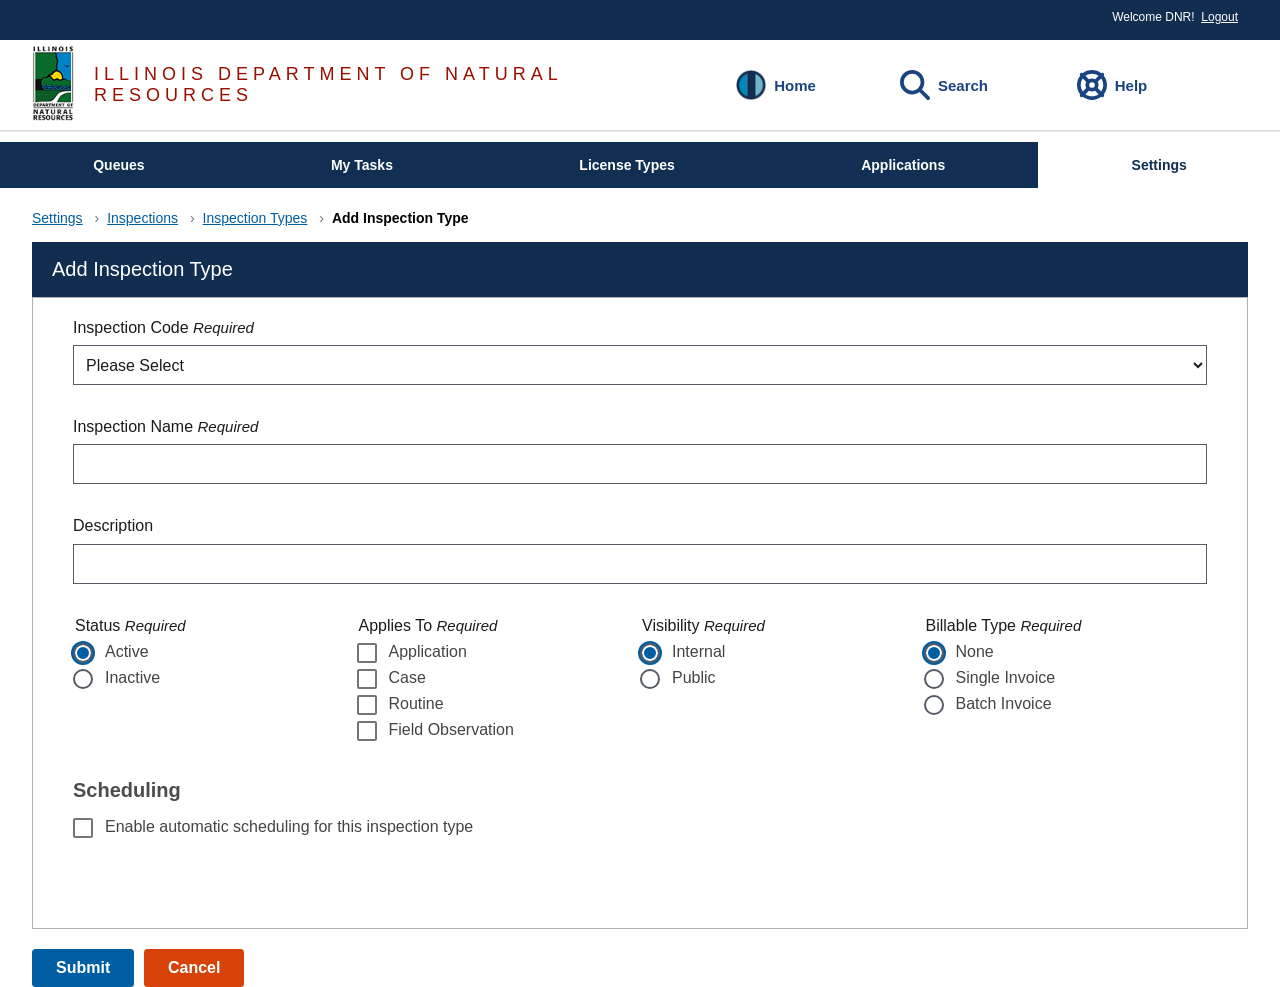
==== commit 4c0d55e5: "inspection codes, inspection team, license type. Searching and filtering table." ====
--- a/add-inspection-type.html
+++ b/add-inspection-type.html
@@ -121,15 +121,33 @@
       <div class="profile-content">
         <div class="inspection-content">
           <div class="margin-bottom-4" id="inspection-type-group">
-            <label class="usa-label" for="inspection-type">Inspection Type <span class="field-required">Required</span></label>
-            <span class="usa-error-message" id="inspection-type-error" hidden>Select an inspection type</span>
+            <label class="usa-label" for="inspection-type">Inspection Code <span class="field-required">Required</span></label>
+            <span class="usa-error-message" id="inspection-type-error" hidden>Select an inspection code</span>
             <select class="usa-select" id="inspection-type" name="inspection-type" required>
               <option value="">Please Select</option>
-              <option value="application">Application</option>
-              <option value="case">Case</option>
-              <option value="routine-field-observation">Routine Field Observation</option>
-              <option value="routine">Routine</option>
-              <option value="field-observation">Field Observation</option>
+            </select>
+          </div>
+
+          <div class="margin-bottom-4" id="inspection-team-group" hidden>
+            <label class="usa-label" for="inspection-team">Inspection Team <span class="field-required">Required</span></label>
+            <span class="usa-error-message" id="inspection-team-error" hidden>Select an inspection team</span>
+            <select class="usa-select" id="inspection-team" name="inspection-team">
+              <option value="">Please Select</option>
+              <option value="team-1">Team 1</option>
+              <option value="team-2">Team 2</option>
+              <option value="team-3">Team 3</option>
+            </select>
+          </div>
+
+          <div class="margin-bottom-4" id="license-type-group" hidden>
+            <label class="usa-label" for="license-type">License Type</label>
+            <select class="usa-select" id="license-type" name="license-type">
+              <option value="">Please Select</option>
+              <option value="firearm-business">Firearm Business License</option>
+              <option value="professional-engineer">Professional Engineer</option>
+              <option value="contractor">Contractor License</option>
+              <option value="fishing-guide">Fishing Guide Permit</option>
+              <option value="wildlife-rehab">Wildlife Rehabilitation</option>
             </select>
           </div>
 
@@ -339,6 +357,32 @@
   </div>
 
   <script>
+    // Populate Inspection Code dropdown from saved enabled codes, falling back to
+    // the default enabled state defined in inspection-codes.html
+    (function populateInspectionCodes() {
+      var defaultCodes = [
+        'AFO-FIRE-001', 'AFO-WATER-002', 'AFO-LIC-003', 'AFO-WILD-005',
+        'AFO-PARK-006', 'AFO-HUNT-007', 'AFO-FISH-008', 'AFO-SOIL-010',
+        'AFO-HAZ-011',  'AFO-FOOD-012', 'AFO-ELEC-014', 'AFO-CHEM-015',
+        'AFO-BUILD-016','AFO-PEST-018', 'AFO-FEED-019', 'AFO-ROAD-020',
+        'AFO-UTIL-022', 'AFO-NATIVE-023','AFO-WETLAND-024'
+      ];
+
+      var codes = defaultCodes;
+      try {
+        var stored = localStorage.getItem('enabledInspectionCodes');
+        if (stored) { codes = JSON.parse(stored); }
+      } catch (e) {}
+
+      var select = document.getElementById('inspection-type');
+      codes.forEach(function(code) {
+        var option = document.createElement('option');
+        option.value = code.toLowerCase();
+        option.textContent = code;
+        select.appendChild(option);
+      });
+    })();
+
     // Scheduling checkbox functionality
     const enableSchedulingCheckbox = document.getElementById('enable-scheduling');
     const schedulingFields = document.getElementById('scheduling-fields');
@@ -364,6 +408,16 @@
       if (!inspectionType.value) {
         showFieldError('inspection-type-group', 'inspection-type-error', 'inspection-type');
         isValid = false;
+      }
+
+      // Validate Inspection Team (only when an Inspection Code has been selected)
+      const inspectionTeamGroup = document.getElementById('inspection-team-group');
+      if (!inspectionTeamGroup.hasAttribute('hidden')) {
+        const inspectionTeam = document.getElementById('inspection-team');
+        if (!inspectionTeam.value) {
+          showFieldError('inspection-team-group', 'inspection-team-error', 'inspection-team');
+          isValid = false;
+        }
       }
 
       // Validate Inspection Name
@@ -460,9 +514,29 @@
 
     // Clear errors when user starts fixing them
     document.getElementById('inspection-type').addEventListener('change', function() {
+      const teamGroup = document.getElementById('inspection-team-group');
+      const teamSelect = document.getElementById('inspection-team');
+      const licenseTypeGroup = document.getElementById('license-type-group');
+      const licenseTypeSelect = document.getElementById('license-type');
+
       if (this.value) {
         document.getElementById('inspection-type-group').classList.remove('usa-form-group--error');
         document.getElementById('inspection-type-error').setAttribute('hidden', '');
+        this.classList.remove('usa-select--error');
+        teamGroup.removeAttribute('hidden');
+        licenseTypeGroup.removeAttribute('hidden');
+      } else {
+        teamGroup.setAttribute('hidden', '');
+        teamSelect.value = '';
+        licenseTypeGroup.setAttribute('hidden', '');
+        licenseTypeSelect.value = '';
+      }
+    });
+
+    document.getElementById('inspection-team').addEventListener('change', function() {
+      if (this.value) {
+        document.getElementById('inspection-team-group').classList.remove('usa-form-group--error');
+        document.getElementById('inspection-team-error').setAttribute('hidden', '');
         this.classList.remove('usa-select--error');
       }
     });
--- a/css/styles.css
+++ b/css/styles.css
@@ -864,6 +864,7 @@
   margin: 0;
   padding: 0;
   align-items: center;
+  justify-content: center;
   gap: 0.5rem;
 }
 
@@ -2343,3 +2344,32 @@
   align-items: flex-start;
   justify-content: flex-start;
 }
+
+/* Inspection Codes Summary Bar
+   ========================================================================== */
+
+.inspection-codes-summary-bar {
+  background: #fff;
+  border: 1px solid #112e51;
+  margin-top: 2rem;
+  padding: 0.9em;
+  position: sticky;
+  top: 0.5em;
+  z-index: 100;
+}
+
+.inspection-codes-summary-bar .usa-button {
+  margin: 0;
+}
+
+.inspection-codes-summary-bar__count {
+  font-size: 1.6rem;
+  font-weight: 700;
+  color: #1b1b1b;
+}
+
+.inspection-codes-summary-bar__unsaved {
+  font-size: 1.4rem;
+  font-style: italic;
+  color: #71767a;
+}
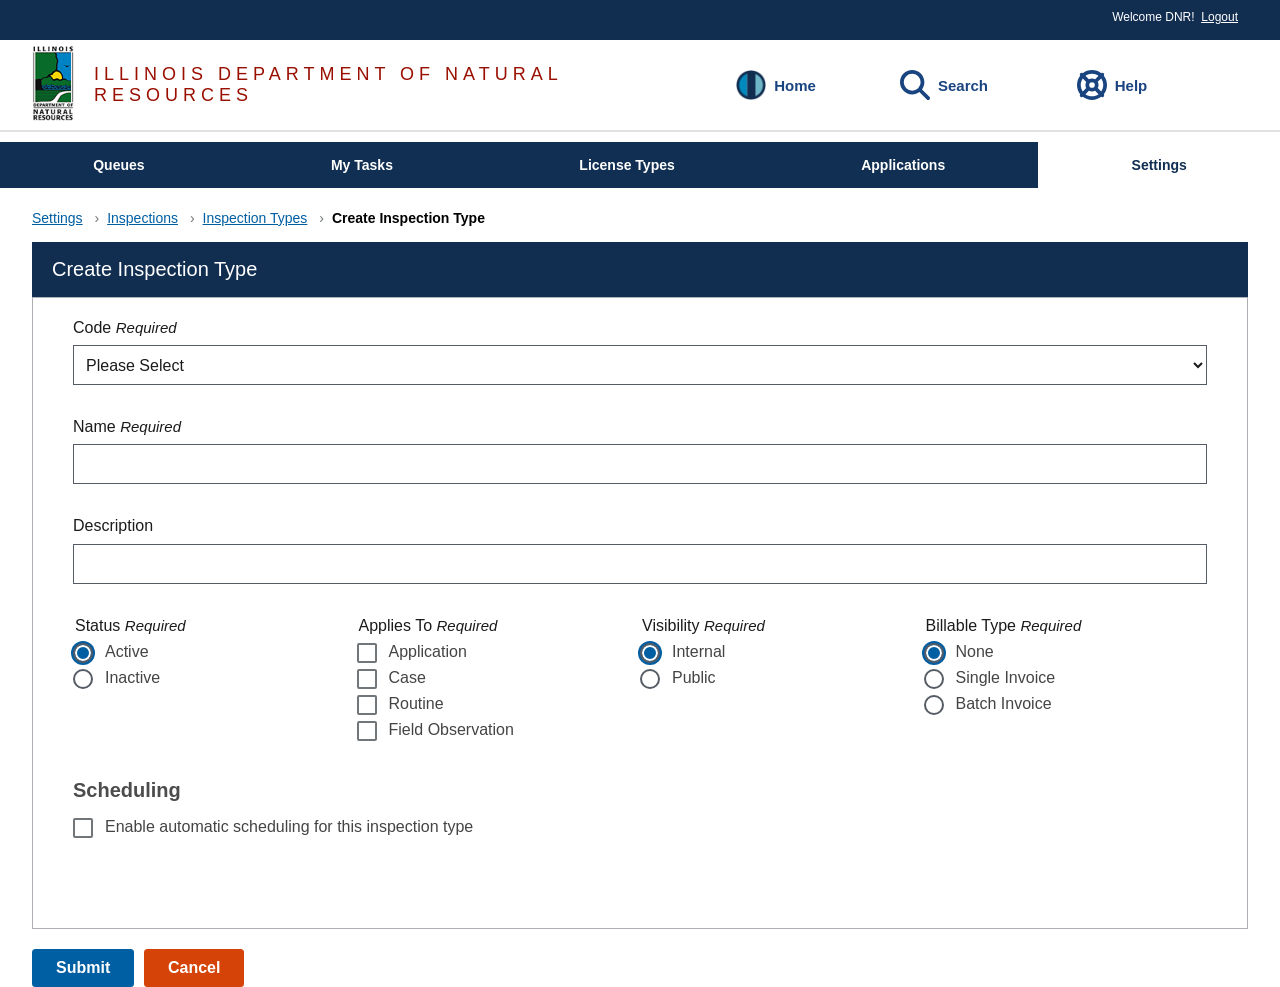
==== commit 76215cbe: "add to create" ====
--- a/add-inspection-type.html
+++ b/add-inspection-type.html
@@ -3,7 +3,7 @@
 <head>
   <meta charset="UTF-8" />
   <meta name="viewport" content="width=device-width, initial-scale=1.0" />
-  <title>Add Inspection Type - RLP</title>
+  <title>Create Inspection Type - RLP</title>
   <!-- Custom RLP Styles -->
   <link rel="stylesheet" href="css/styles.css" />
 </head>
@@ -101,13 +101,13 @@
             <a href="inspections.html" class="usa-breadcrumb__link">Inspection Types</a>
           </li>
           <li class="usa-breadcrumb__list-item usa-current" aria-current="page">
-            <span>Add Inspection Type</span>
+            <span>Create Inspection Type</span>
           </li>
         </ol>
       </nav>
 
       <div class="profile-header">
-        <h1 class="profile-header__title">Add Inspection Type</h1>
+        <h1 class="profile-header__title">Create Inspection Type</h1>
       </div>
 
       <!-- Error Alert -->
@@ -121,16 +121,16 @@
       <div class="profile-content">
         <div class="inspection-content">
           <div class="margin-bottom-4" id="inspection-type-group">
-            <label class="usa-label" for="inspection-type">Inspection Code <span class="field-required">Required</span></label>
-            <span class="usa-error-message" id="inspection-type-error" hidden>Select an inspection code</span>
+            <label class="usa-label" for="inspection-type">Code <span class="field-required">Required</span></label>
+            <span class="usa-error-message" id="inspection-type-error" hidden>Select a code</span>
             <select class="usa-select" id="inspection-type" name="inspection-type" required>
               <option value="">Please Select</option>
             </select>
           </div>
 
           <div class="margin-bottom-4" id="inspection-team-group" hidden>
-            <label class="usa-label" for="inspection-team">Inspection Team <span class="field-required">Required</span></label>
-            <span class="usa-error-message" id="inspection-team-error" hidden>Select an inspection team</span>
+            <label class="usa-label" for="inspection-team">Team <span class="field-required">Required</span></label>
+            <span class="usa-error-message" id="inspection-team-error" hidden>Select a team</span>
             <select class="usa-select" id="inspection-team" name="inspection-team">
               <option value="">Please Select</option>
               <option value="team-1">Team 1</option>
@@ -140,7 +140,7 @@
           </div>
 
           <div class="margin-bottom-4" id="license-type-group" hidden>
-            <label class="usa-label" for="license-type">License Type</label>
+            <label class="usa-label" for="license-type">Type</label>
             <select class="usa-select" id="license-type" name="license-type">
               <option value="">Please Select</option>
               <option value="firearm-business">Firearm Business License</option>
@@ -152,8 +152,8 @@
           </div>
 
           <div class="margin-bottom-4" id="inspection-name-group">
-            <label class="usa-label" for="inspection-name">Inspection Name <span class="field-required">Required</span></label>
-            <span class="usa-error-message" id="inspection-name-error" hidden>Enter an inspection name</span>
+            <label class="usa-label" for="inspection-name">Name <span class="field-required">Required</span></label>
+            <span class="usa-error-message" id="inspection-name-error" hidden>Enter a name</span>
             <input class="usa-input" id="inspection-name" name="inspection-name" type="text" required>
           </div>
 
--- a/css/styles.css
+++ b/css/styles.css
@@ -293,6 +293,10 @@
 }
 
 .minh-card-lg {
+  min-height: 12rem;
+}
+
+.agency-home-cards--index .minh-card-lg {
   min-height: 24rem;
 }
 
@@ -424,6 +428,11 @@
     flex: 1 1 0%;
   }
 
+  .tablet\:grid-col-3 {
+    flex: 0 0 auto;
+    width: 25%;
+  }
+
   .tablet\:grid-col-4 {
     flex: 0 0 auto;
     width: 33.33333%;
@@ -434,12 +443,27 @@
     width: 50%;
   }
 
+  .tablet\:grid-col-9 {
+    flex: 0 0 auto;
+    width: 75%;
+  }
+
   .tablet\:grid-col-auto {
     flex: 0 0 auto;
     width: auto;
   }
 }
 
+.grid-row.grid-gap-4 {
+  margin-left: -1.6rem;
+  margin-right: -1.6rem;
+}
+
+.grid-row.grid-gap-4 > * {
+  padding-left: 1.6rem;
+  padding-right: 1.6rem;
+}
+
 /* Grid Columns
    ========================================================================== */
 
@@ -486,6 +510,11 @@
 
 .usa-link:hover {
   color: #1a4480;
+}
+
+.external-link-icon {
+  margin-left: 0.4rem;
+  vertical-align: -1px;
 }
 
 .usa-button {
@@ -851,6 +880,23 @@
   color: #5C5F66;
 }
 
+/* Tag
+   ========================================================================== */
+
+.usa-tag {
+  background-color: #565c65;
+  border-radius: 0;
+  color: #fff;
+  display: inline-block;
+  font-family: "Public Sans Web", "Helvetica Neue", "Helvetica", "Roboto", "Arial", sans-serif;
+  font-size: 1.2rem;
+  font-weight: 700;
+  letter-spacing: normal;
+  line-height: 1;
+  padding: 0.3rem 0.7rem;
+  text-transform: uppercase;
+}
+
 /* Pagination
    ========================================================================== */
 
@@ -1171,6 +1217,10 @@
   margin: 20px 20px 0 20px;
 }
 
+.task-content-section + .task-content-section {
+  margin-top: 5rem;
+}
+
 .task-content-section h2 {
   margin-top: 0;
   margin-bottom: 1.6rem;
@@ -1183,6 +1233,16 @@
 
 .task-content-section h2 a:hover {
   text-decoration: underline;
+}
+
+.task-content-section h3 {
+  margin: 0 0 0.8rem;
+}
+
+.task-content-section hr {
+  margin: 0 0 2.4rem;
+  border: 0;
+  border-top: 2px solid #dfe1e2;
 }
 
 /* Icon Key
@@ -1701,12 +1761,20 @@
 }
 
 .inspection-info__label {
-  font-weight: normal;
+  font-weight: 700;
   margin-right: 0.5rem;
 }
 
 .inspection-info__value {
   font-weight: normal;
+}
+
+.detail-field {
+  margin-bottom: 2rem;
+}
+
+.detail-field:last-child {
+  margin-bottom: 0;
 }
 
 .category-filter-row {
@@ -2373,3 +2441,57 @@
   font-style: italic;
   color: #71767a;
 }
+
+/* Settings side navigation */
+.settings-sidenav .usa-sidenav {
+  list-style: none;
+  margin: 0;
+  padding: 0;
+  border-left: 1px solid #dfe1e2;
+}
+
+.settings-sidenav .usa-sidenav__item {
+  border-top: 1px solid #dfe1e2;
+}
+
+.settings-sidenav .usa-sidenav__item:first-child {
+  border-top: none;
+}
+
+.settings-sidenav .usa-sidenav__item a {
+  display: flex;
+  justify-content: space-between;
+  align-items: center;
+  padding: 1.1rem 1rem;
+  color: #005ea2;
+  text-decoration: none;
+  border-left: 4px solid transparent;
+  margin-left: -1px;
+}
+
+.settings-sidenav .usa-sidenav__item a:hover {
+  background-color: #f0f0f0;
+  color: #005ea2;
+  text-decoration: none;
+}
+
+.settings-sidenav .usa-sidenav__item a.usa-current {
+  color: #1b1b1b;
+  font-weight: 700;
+  border-left-color: #005ea2;
+  background-color: transparent;
+}
+
+.settings-sidenav__count {
+  display: inline-flex;
+  align-items: center;
+  justify-content: center;
+  min-width: 1.6rem;
+  height: 1.6rem;
+  padding: 0 0.4rem;
+  color: #1b1b1b;
+  border-radius: 2px;
+  font-size: 1.6rem;
+  font-weight: 400;
+  flex-shrink: 0;
+}
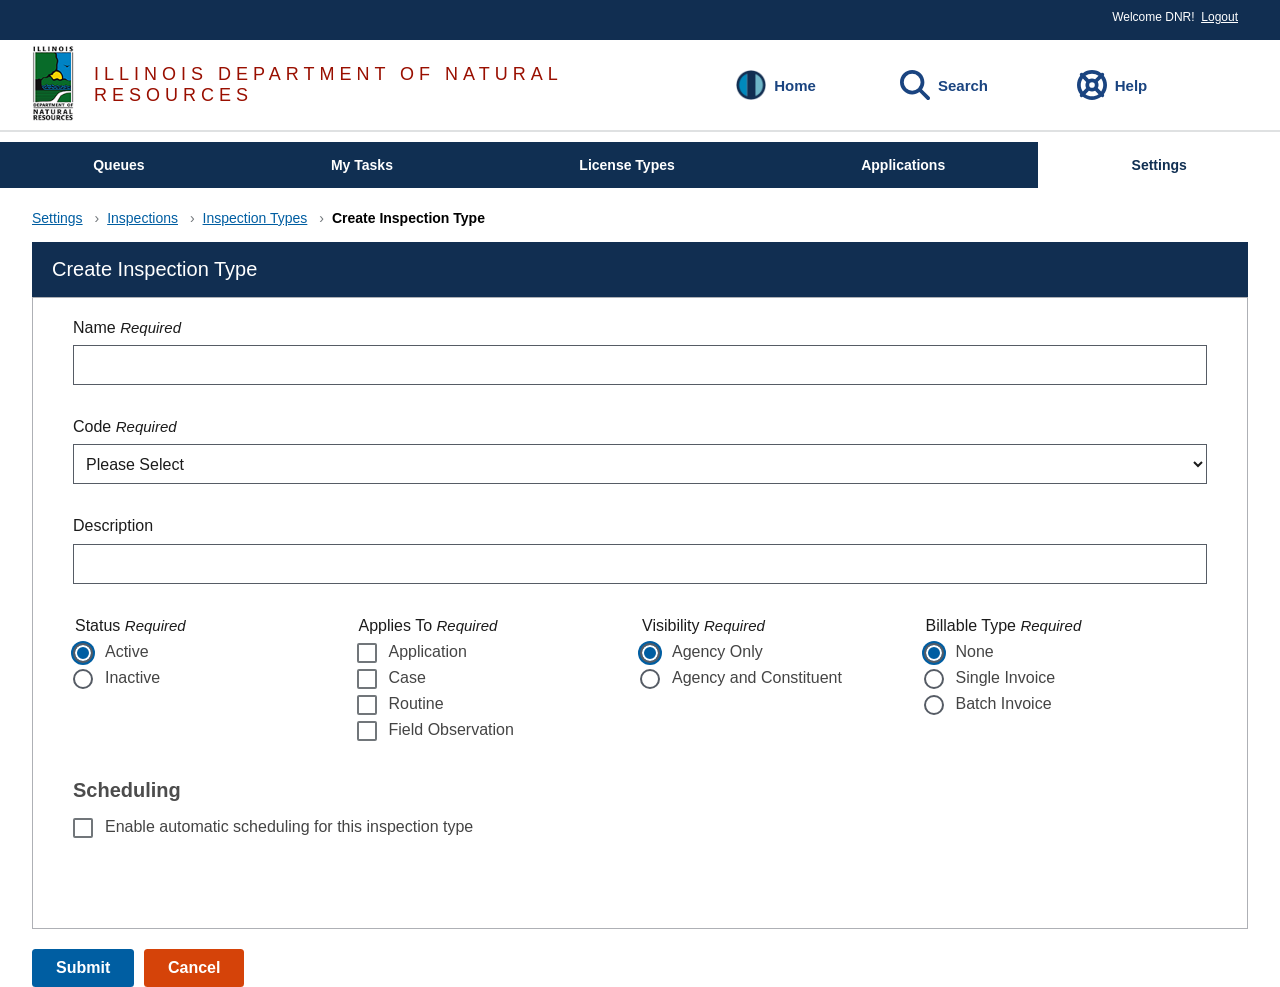
==== commit e7784500: "form wording and order" ====
--- a/add-inspection-type.html
+++ b/add-inspection-type.html
@@ -120,6 +120,12 @@
 
       <div class="profile-content">
         <div class="inspection-content">
+          <div class="margin-bottom-4" id="inspection-name-group">
+            <label class="usa-label" for="inspection-name">Name <span class="field-required">Required</span></label>
+            <span class="usa-error-message" id="inspection-name-error" hidden>Enter a name</span>
+            <input class="usa-input" id="inspection-name" name="inspection-name" type="text" required>
+          </div>
+
           <div class="margin-bottom-4" id="inspection-type-group">
             <label class="usa-label" for="inspection-type">Code <span class="field-required">Required</span></label>
             <span class="usa-error-message" id="inspection-type-error" hidden>Select a code</span>
@@ -151,12 +157,6 @@
             </select>
           </div>
 
-          <div class="margin-bottom-4" id="inspection-name-group">
-            <label class="usa-label" for="inspection-name">Name <span class="field-required">Required</span></label>
-            <span class="usa-error-message" id="inspection-name-error" hidden>Enter a name</span>
-            <input class="usa-input" id="inspection-name" name="inspection-name" type="text" required>
-          </div>
-
           <div class="margin-bottom-4">
             <label class="usa-label" for="description">Description</label>
             <input class="usa-input" id="description" name="description" type="text">
@@ -202,12 +202,12 @@
               <fieldset class="usa-fieldset">
                 <legend class="usa-legend">Visibility <span class="field-required">Required</span></legend>
                 <div class="usa-radio">
-                  <input class="usa-radio__input" id="visibility-internal" type="radio" name="visibility" value="internal" checked>
-                  <label class="usa-radio__label" for="visibility-internal">Internal</label>
-                </div>
-                <div class="usa-radio">
-                  <input class="usa-radio__input" id="visibility-public" type="radio" name="visibility" value="public">
-                  <label class="usa-radio__label" for="visibility-public">Public</label>
+                  <input class="usa-radio__input" id="visibility-agency-only" type="radio" name="visibility" value="agency-only" checked>
+                  <label class="usa-radio__label" for="visibility-agency-only">Agency Only</label>
+                </div>
+                <div class="usa-radio">
+                  <input class="usa-radio__input" id="visibility-agency-constituent" type="radio" name="visibility" value="agency-constituent">
+                  <label class="usa-radio__label" for="visibility-agency-constituent">Agency and Constituent</label>
                 </div>
               </fieldset>
             </div>
